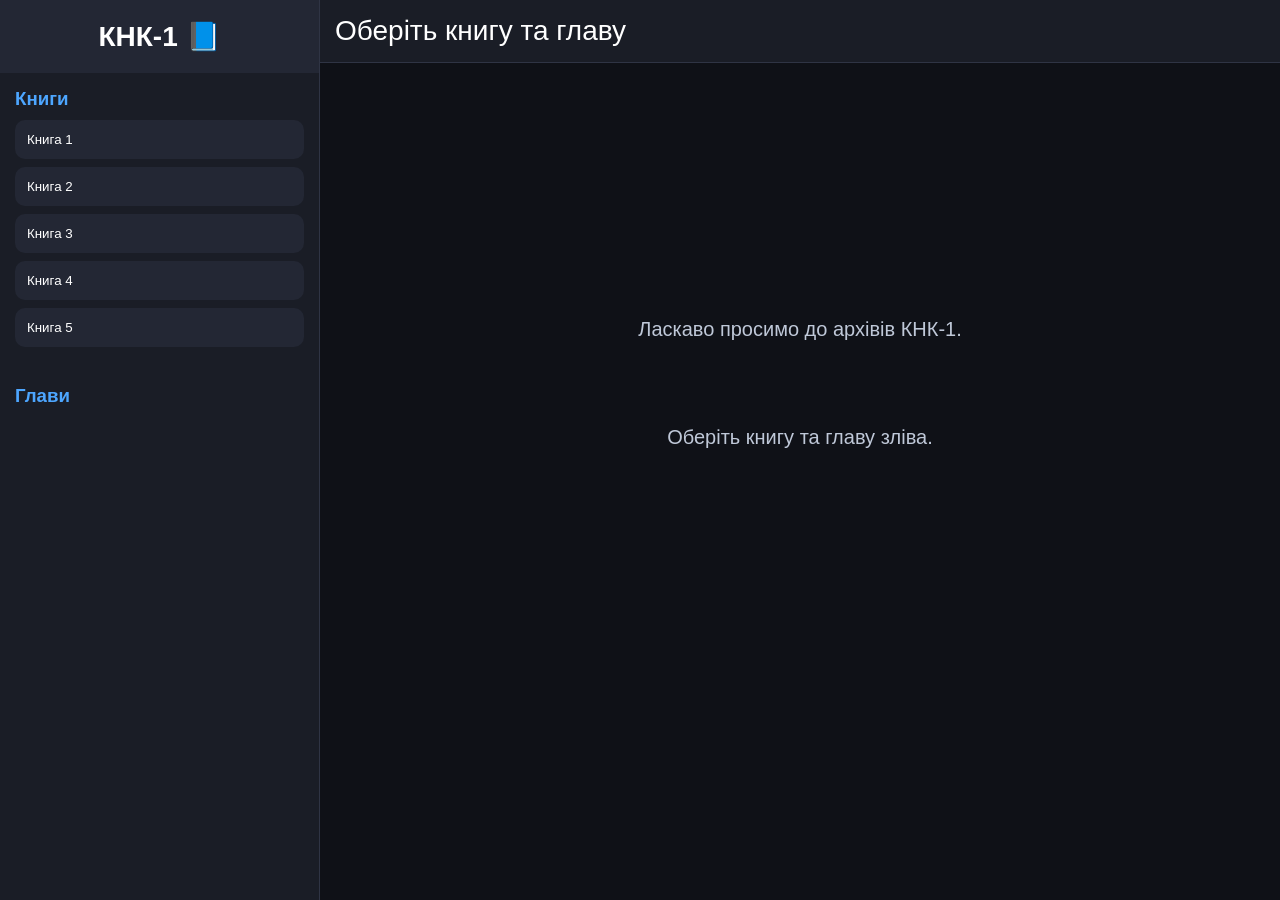
==== index.html @ b881246a "Update index.html" ====
<!DOCTYPE html>
<html lang="uk">
<head>
<meta charset="UTF-8">
<meta name="viewport" content="width=device-width, initial-scale=1.0">

<title>Новела КНК-1</title>

<style>
:root{
    --bg:#0f1117;
    --panel:#1a1d26;
    --panel2:#232734;
    --accent:#4da6ff;
    --text:#ffffff;
    --text2:#bfc8d8;
}

*{
    margin:0;
    padding:0;
    box-sizing:border-box;
    font-family:Segoe UI,sans-serif;
}

#chapterNavigation{

display:none;

justify-content:space-between;

gap:15px;

padding:20px;

background:var(--panel);
}

#chapterNavigation button{

flex:1;

border:none;

background:var(--panel2);

color:white;

padding:14px;

border-radius:10px;

cursor:pointer;

font-size:16px;

transition:.2s;
}

#chapterNavigation button:hover{

background:var(--accent);
}

body{
    background:var(--bg);
    color:var(--text);
    display:flex;
    height:100vh;
}

#sidebar{
    width:320px;
    background:var(--panel);
    border-right:1px solid #2f3444;
    overflow-y:auto;
}

.logo{
    padding:20px;
    font-size:28px;
    font-weight:bold;
    text-align:center;
    background:var(--panel2);
}

.section{
    padding:15px;
}

.section h3{
    margin-bottom:10px;
    color:var(--accent);
}

.book-btn,
.chapter-btn{
    width:100%;
    border:none;
    background:var(--panel2);
    color:white;
    margin-bottom:8px;
    padding:12px;
    border-radius:10px;
    cursor:pointer;
    transition:.2s;
    text-align:left;
}

.book-btn:hover,
.chapter-btn:hover{
    background:var(--accent);
}

.active{
    background:var(--accent)!important;
}

#content{
    flex:1;
    display:flex;
    flex-direction:column;
}

#header{
    background:var(--panel);
    padding:15px;
    border-bottom:1px solid #2f3444;
}

#title{
    font-size:28px;
}

#reader{
    flex:1;
    overflow-y:auto;
    padding:40px;
    line-height:1.8;
    font-size:20px;
    white-space:pre-wrap;
}

.placeholder{
    color:var(--text2);
    text-align:center;
    margin-top:100px;
}

@media(max-width:900px){

body{
    flex-direction:column;
}

#sidebar{
    width:100%;
    height:300px;
}

#reader{
    padding:20px;
}
}

#mobileMenuBtn{
    display:none;
}

@media(max-width:900px){

    #mobileMenuBtn{

        display:block;

        position:fixed;

        top:10px;

        left:10px;

        z-index:9999;

        border:none;

        border-radius:10px;

        padding:12px 16px;

        font-size:18px;

        cursor:pointer;
    }

    #sidebar{

        position:fixed;

        top:0;

        left:-100%;

        width:80%;

        height:100%;

        z-index:9998;

        transition:0.3s;
    }

    #sidebar.show{

        left:0;
    }

    #content{

        width:100%;
    }
}

</style>
</head>
<body>

<button id="mobileMenuBtn">☰ Меню</button>

<div id="sidebar">

<div class="logo">
КНК-1 📘
</div>

<div class="section">

<h3>Книги</h3>

<div id="books"></div>

</div>

<div class="section">

<h3>Глави</h3>

<div id="chapters"></div>

</div>

</div>

<div id="content">

<div id="header">

<div id="title">
Оберіть книгу та главу
</div>

</div>

<div id="reader">

<div class="placeholder">
Ласкаво просимо до архівів КНК-1.<br><br>
Оберіть книгу та главу зліва.
</div>

<div id="chapterNavigation">

    <button id="prevChapterBtn">
    ⬅ Попередня глава
    </button>
    
    <button id="nextChapterBtn">
    Наступна глава ➡
    </button>
    
    </div>

</div>

</div>

<script>

const BOOK_COUNT = 5;
const CHAPTERS_PER_BOOK = 15;

let currentBook = null;

const booksDiv = document.getElementById("books");
const chaptersDiv = document.getElementById("chapters");
const reader = document.getElementById("reader");
const title = document.getElementById("title");

const chapterNavigation =
document.getElementById("chapterNavigation");

const prevChapterBtn =
document.getElementById("prevChapterBtn");

const nextChapterBtn =
document.getElementById("nextChapterBtn");

let currentChapter = null;

for(let i=1;i<=BOOK_COUNT;i++){

    const btn=document.createElement("button");

    btn.className="book-btn";

    btn.textContent=`Книга ${i}`;

    btn.onclick=()=>selectBook(i);

    booksDiv.appendChild(btn);
}

function selectBook(book){

    currentBook=book;

    localStorage.setItem("lastBook",book);

    document.querySelectorAll(".book-btn")
        .forEach(b=>b.classList.remove("active"));

    document.querySelectorAll(".book-btn")[book-1]
        .classList.add("active");

    chaptersDiv.innerHTML="";

    for(let i=1;i<=CHAPTERS_PER_BOOK;i++){

        const btn=document.createElement("button");

        btn.className="chapter-btn";

        btn.textContent=`Глава ${i}`;

        btn.onclick=()=>loadChapter(book,i);

        chaptersDiv.appendChild(btn);
    }
}

async function loadChapter(book,chapter){

    try{

        const path =
        `book${book}/Глава ${chapter}.txt`;

        const response = await fetch(path);

        if(!response.ok)
            throw new Error();

        const text = await response.text();

        title.textContent=
        `Книга ${book} — Глава ${chapter}`;

        currentBook = book;
        currentChapter = chapter;

        chapterNavigation.style.display = "flex";

        reader.textContent = text;

        reader.scrollTop = 0;

        document.body.scrollTop = 0;
        document.documentElement.scrollTop = 0;

        window.scrollTo({
            top: 0,
            left: 0,
            behavior: "auto"
        });

        setTimeout(() => {

        document.getElementById("header")
        .scrollIntoView({
            block: "start"
        });

        }, 50);

        localStorage.setItem(
            "lastChapter",
            chapter
        );

        localStorage.setItem(
            "lastBook",
            book
        );
        if(window.innerWidth <= 900){

        sidebar.classList.remove("show");
        }

    }

    catch{

        reader.innerHTML=
        `<div class="placeholder">
        Не вдалося знайти файл архіву:<br>
        book${book}/Глава ${chapter}.txt
        </div>`;
    }
}

prevChapterBtn.onclick = () => {

if(currentChapter > 1){

    loadChapter(
        currentBook,
        currentChapter - 1
    );
}
};

nextChapterBtn.onclick = () => {

if(currentChapter < CHAPTERS_PER_BOOK){

    loadChapter(
        currentBook,
        currentChapter + 1
    );
}
};
const lastBook=
Number(localStorage.getItem("lastBook"));

const lastChapter=
Number(localStorage.getItem("lastChapter"));

if(lastBook){

    selectBook(lastBook);

    if(lastChapter){

        loadChapter(
            lastBook,
            lastChapter
        );
    }
}

</script>

<script>

    const mobileBtn =
    document.getElementById("mobileMenuBtn");

    const sidebar =
    document.getElementById("sidebar");

    mobileBtn.addEventListener("click", () => {

        sidebar.classList.toggle("show");
    });
    
</script>

</body>
</html>
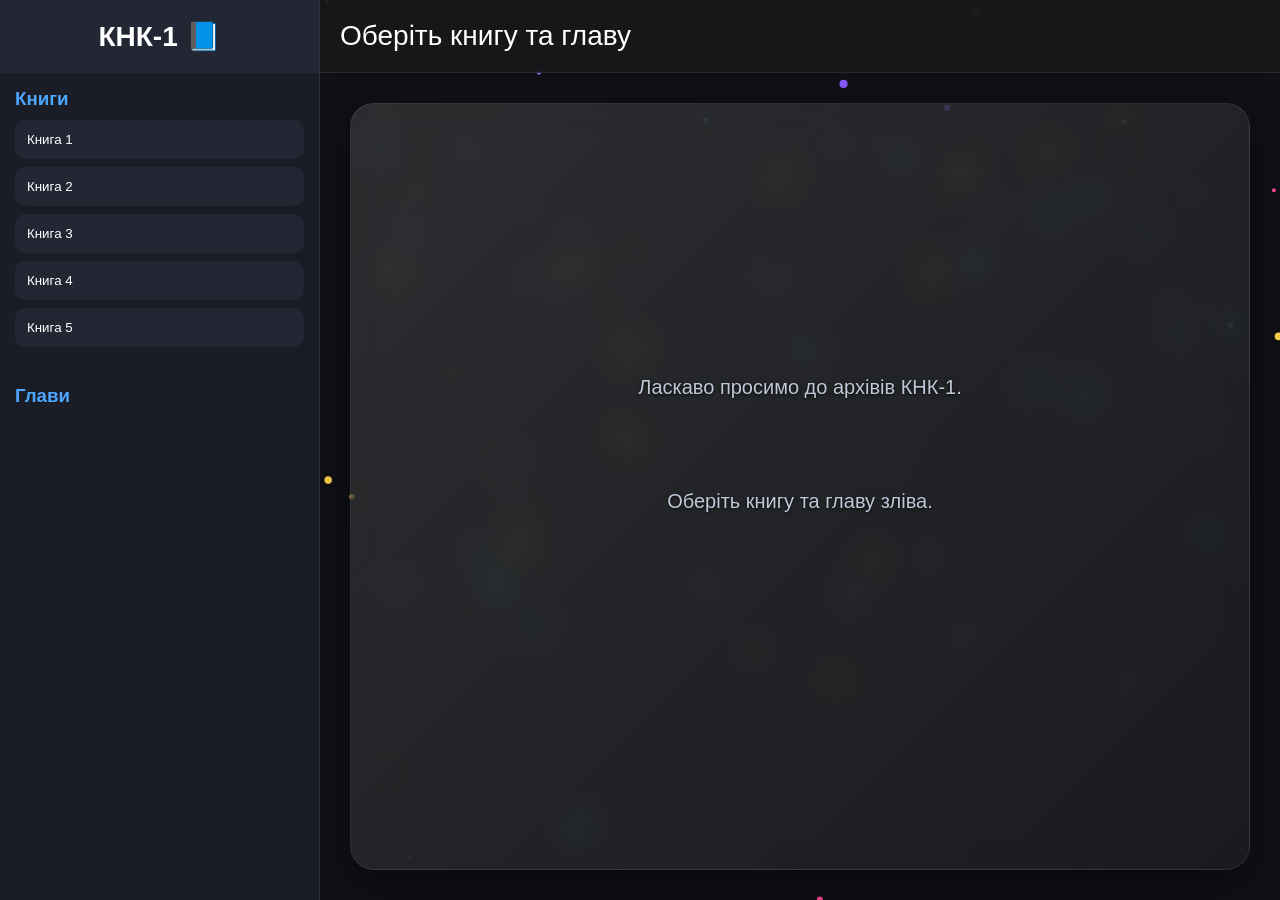
==== commit 40daa5c9: "Refactor index.html to include CSS and JS files Add external styles and scripts for improved functio" ====
--- a/index.html
+++ b/index.html
@@ -6,223 +6,12 @@
 
 <title>Новела КНК-1</title>
 
-<style>
-:root{
-    --bg:#0f1117;
-    --panel:#1a1d26;
-    --panel2:#232734;
-    --accent:#4da6ff;
-    --text:#ffffff;
-    --text2:#bfc8d8;
-}
+<link rel="stylesheet" href="style.css">
 
-*{
-    margin:0;
-    padding:0;
-    box-sizing:border-box;
-    font-family:Segoe UI,sans-serif;
-}
-
-#chapterNavigation{
-
-display:none;
-
-justify-content:space-between;
-
-gap:15px;
-
-padding:20px;
-
-background:var(--panel);
-}
-
-#chapterNavigation button{
-
-flex:1;
-
-border:none;
-
-background:var(--panel2);
-
-color:white;
-
-padding:14px;
-
-border-radius:10px;
-
-cursor:pointer;
-
-font-size:16px;
-
-transition:.2s;
-}
-
-#chapterNavigation button:hover{
-
-background:var(--accent);
-}
-
-body{
-    background:var(--bg);
-    color:var(--text);
-    display:flex;
-    height:100vh;
-}
-
-#sidebar{
-    width:320px;
-    background:var(--panel);
-    border-right:1px solid #2f3444;
-    overflow-y:auto;
-}
-
-.logo{
-    padding:20px;
-    font-size:28px;
-    font-weight:bold;
-    text-align:center;
-    background:var(--panel2);
-}
-
-.section{
-    padding:15px;
-}
-
-.section h3{
-    margin-bottom:10px;
-    color:var(--accent);
-}
-
-.book-btn,
-.chapter-btn{
-    width:100%;
-    border:none;
-    background:var(--panel2);
-    color:white;
-    margin-bottom:8px;
-    padding:12px;
-    border-radius:10px;
-    cursor:pointer;
-    transition:.2s;
-    text-align:left;
-}
-
-.book-btn:hover,
-.chapter-btn:hover{
-    background:var(--accent);
-}
-
-.active{
-    background:var(--accent)!important;
-}
-
-#content{
-    flex:1;
-    display:flex;
-    flex-direction:column;
-}
-
-#header{
-    background:var(--panel);
-    padding:15px;
-    border-bottom:1px solid #2f3444;
-}
-
-#title{
-    font-size:28px;
-}
-
-#reader{
-    flex:1;
-    overflow-y:auto;
-    padding:40px;
-    line-height:1.8;
-    font-size:20px;
-    white-space:pre-wrap;
-}
-
-.placeholder{
-    color:var(--text2);
-    text-align:center;
-    margin-top:100px;
-}
-
-@media(max-width:900px){
-
-body{
-    flex-direction:column;
-}
-
-#sidebar{
-    width:100%;
-    height:300px;
-}
-
-#reader{
-    padding:20px;
-}
-}
-
-#mobileMenuBtn{
-    display:none;
-}
-
-@media(max-width:900px){
-
-    #mobileMenuBtn{
-
-        display:block;
-
-        position:fixed;
-
-        top:10px;
-
-        left:10px;
-
-        z-index:9999;
-
-        border:none;
-
-        border-radius:10px;
-
-        padding:12px 16px;
-
-        font-size:18px;
-
-        cursor:pointer;
-    }
-
-    #sidebar{
-
-        position:fixed;
-
-        top:0;
-
-        left:-100%;
-
-        width:80%;
-
-        height:100%;
-
-        z-index:9998;
-
-        transition:0.3s;
-    }
-
-    #sidebar.show{
-
-        left:0;
-    }
-
-    #content{
-
-        width:100%;
-    }
-}
-
-</style>
 </head>
 <body>
+
+<canvas id="spaceCanvas"></canvas>    
 
 <button id="mobileMenuBtn">☰ Меню</button>
 
@@ -269,210 +58,23 @@
 
 <div id="chapterNavigation">
 
-    <button id="prevChapterBtn">
-    ⬅ Попередня глава
-    </button>
-    
-    <button id="nextChapterBtn">
-    Наступна глава ➡
-    </button>
-    
-    </div>
+<button id="prevChapterBtn">
+⬅ Попередня глава
+</button>
+
+<button id="nextChapterBtn">
+Наступна глава ➡
+</button>
 
 </div>
 
 </div>
 
-<script>
+</div>
 
-const BOOK_COUNT = 5;
-const CHAPTERS_PER_BOOK = 15;
 
-let currentBook = null;
-
-const booksDiv = document.getElementById("books");
-const chaptersDiv = document.getElementById("chapters");
-const reader = document.getElementById("reader");
-const title = document.getElementById("title");
-
-const chapterNavigation =
-document.getElementById("chapterNavigation");
-
-const prevChapterBtn =
-document.getElementById("prevChapterBtn");
-
-const nextChapterBtn =
-document.getElementById("nextChapterBtn");
-
-let currentChapter = null;
-
-for(let i=1;i<=BOOK_COUNT;i++){
-
-    const btn=document.createElement("button");
-
-    btn.className="book-btn";
-
-    btn.textContent=`Книга ${i}`;
-
-    btn.onclick=()=>selectBook(i);
-
-    booksDiv.appendChild(btn);
-}
-
-function selectBook(book){
-
-    currentBook=book;
-
-    localStorage.setItem("lastBook",book);
-
-    document.querySelectorAll(".book-btn")
-        .forEach(b=>b.classList.remove("active"));
-
-    document.querySelectorAll(".book-btn")[book-1]
-        .classList.add("active");
-
-    chaptersDiv.innerHTML="";
-
-    for(let i=1;i<=CHAPTERS_PER_BOOK;i++){
-
-        const btn=document.createElement("button");
-
-        btn.className="chapter-btn";
-
-        btn.textContent=`Глава ${i}`;
-
-        btn.onclick=()=>loadChapter(book,i);
-
-        chaptersDiv.appendChild(btn);
-    }
-}
-
-async function loadChapter(book,chapter){
-
-    try{
-
-        const path =
-        `book${book}/Глава ${chapter}.txt`;
-
-        const response = await fetch(path);
-
-        if(!response.ok)
-            throw new Error();
-
-        const text = await response.text();
-
-        title.textContent=
-        `Книга ${book} — Глава ${chapter}`;
-
-        currentBook = book;
-        currentChapter = chapter;
-
-        chapterNavigation.style.display = "flex";
-
-        reader.textContent = text;
-
-        reader.scrollTop = 0;
-
-        document.body.scrollTop = 0;
-        document.documentElement.scrollTop = 0;
-
-        window.scrollTo({
-            top: 0,
-            left: 0,
-            behavior: "auto"
-        });
-
-        setTimeout(() => {
-
-        document.getElementById("header")
-        .scrollIntoView({
-            block: "start"
-        });
-
-        }, 50);
-
-        localStorage.setItem(
-            "lastChapter",
-            chapter
-        );
-
-        localStorage.setItem(
-            "lastBook",
-            book
-        );
-        if(window.innerWidth <= 900){
-
-        sidebar.classList.remove("show");
-        }
-
-    }
-
-    catch{
-
-        reader.innerHTML=
-        `<div class="placeholder">
-        Не вдалося знайти файл архіву:<br>
-        book${book}/Глава ${chapter}.txt
-        </div>`;
-    }
-}
-
-prevChapterBtn.onclick = () => {
-
-if(currentChapter > 1){
-
-    loadChapter(
-        currentBook,
-        currentChapter - 1
-    );
-}
-};
-
-nextChapterBtn.onclick = () => {
-
-if(currentChapter < CHAPTERS_PER_BOOK){
-
-    loadChapter(
-        currentBook,
-        currentChapter + 1
-    );
-}
-};
-const lastBook=
-Number(localStorage.getItem("lastBook"));
-
-const lastChapter=
-Number(localStorage.getItem("lastChapter"));
-
-if(lastBook){
-
-    selectBook(lastBook);
-
-    if(lastChapter){
-
-        loadChapter(
-            lastBook,
-            lastChapter
-        );
-    }
-}
-
-</script>
-
-<script>
-
-    const mobileBtn =
-    document.getElementById("mobileMenuBtn");
-
-    const sidebar =
-    document.getElementById("sidebar");
-
-    mobileBtn.addEventListener("click", () => {
-
-        sidebar.classList.toggle("show");
-    });
-    
-</script>
-
+<script src="animations.js"></script>
+<script src="space.js"></script>
+<script src="script.js"></script>
 </body>
 </html>
--- a/style.css
+++ b/style.css
@@ -0,0 +1,260 @@
+:root{
+    --bg:#0f1117;
+    --panel:#1a1d26;
+    --panel2:#232734;
+    --accent:#4da6ff;
+    --text:#ffffff;
+    --text2:#bfc8d8;
+}
+
+*{
+    margin:0;
+    padding:0;
+    box-sizing:border-box;
+    font-family:Segoe UI,sans-serif;
+}
+
+body{
+    background:var(--bg);
+    color:var(--text);
+    display:flex;
+    height:100vh;
+}
+
+#sidebar{
+    width:320px;
+    background:var(--panel);
+    border-right:1px solid #2f3444;
+    overflow-y:auto;
+}
+
+.logo{
+    padding:20px;
+    font-size:28px;
+    font-weight:bold;
+    text-align:center;
+    background:var(--panel2);
+}
+
+.section{
+    padding:15px;
+}
+
+.section h3{
+    margin-bottom:10px;
+    color:var(--accent);
+}
+
+.book-btn,
+.chapter-btn{
+    width:100%;
+    border:none;
+    background:var(--panel2);
+    color:white;
+    margin-bottom:8px;
+    padding:12px;
+    border-radius:10px;
+    cursor:pointer;
+    transition:.2s;
+    text-align:left;
+}
+
+.book-btn:hover,
+.chapter-btn:hover{
+    background:var(--accent);
+}
+
+.active{
+    background:var(--accent)!important;
+}
+
+#content{
+    flex:1;
+    display:flex;
+    flex-direction:column;
+}
+
+#header{
+
+    background:rgba(25,25,25,.85);
+
+    backdrop-filter:blur(12px);
+
+    border-bottom:1px solid rgba(255,255,255,.08);
+
+    padding:20px;
+}
+
+#title{
+    font-size:28px;
+}
+
+#reader{
+
+    flex:1;
+
+    overflow-y:auto;
+
+    padding:50px;
+
+    margin:30px;
+
+    border-radius:24px;
+
+    background:
+        linear-gradient(
+            135deg,
+            rgba(70, 70, 70, 0.534),
+            rgba(40, 40, 40, 0.432)
+        );
+
+    border:
+        1px solid rgba(255,255,255,.08);
+
+    backdrop-filter:blur(15px);
+    -webkit-backdrop-filter:blur(15px);
+
+    box-shadow:
+        0 15px 45px rgba(0,0,0,.5);
+
+    line-height:1.9;
+
+    font-size:20px;
+
+    color:white;
+
+    text-shadow:
+        0 1px 3px rgba(0,0,0,.8);
+
+    white-space:pre-wrap;
+}
+
+.placeholder{
+    color:var(--text2);
+    text-align:center;
+    margin-top:100px;
+}
+
+#chapterNavigation{
+    display:none;
+    justify-content:space-between;
+    gap:15px;
+    padding:20px;
+    background:var(--panel);
+}
+
+#chapterNavigation button{
+    flex:1;
+    border:none;
+    background:var(--panel2);
+    color:white;
+    padding:14px;
+    border-radius:10px;
+    cursor:pointer;
+    font-size:16px;
+    transition:.2s;
+}
+
+#chapterNavigation button:hover{
+    background:var(--accent);
+}
+
+#mobileMenuBtn{
+    display:none;
+}
+
+@media(max-width:900px){
+
+    body{
+
+        background:#050505;
+    
+        color:var(--text);
+    
+        display:flex;
+    
+        height:100vh;
+    
+        overflow:hidden;
+    
+        position:relative;
+    }
+
+#sidebar{
+    width:100%;
+    height:300px;
+}
+
+#reader{
+
+    flex:1;
+
+    overflow-y:auto;
+
+    padding:40px;
+
+    margin:30px;
+
+    border-radius:24px;
+
+    background:#3a3a3a;
+
+    box-shadow:
+        0 0 40px rgba(0,0,0,.4);
+
+    line-height:1.9;
+
+    font-size:20px;
+
+    white-space:pre-wrap;
+
+    backdrop-filter:blur(8px);
+}
+
+#mobileMenuBtn{
+    display:block;
+    position:fixed;
+    top:10px;
+    left:10px;
+    z-index:9999;
+    border:none;
+    border-radius:10px;
+    padding:12px 16px;
+    font-size:18px;
+    cursor:pointer;
+}
+
+#sidebar{
+    position:fixed;
+    top:0;
+    left:-100%;
+    width:80%;
+    height:100%;
+    z-index:9998;
+    transition:0.3s;
+}
+
+#sidebar.show{
+    left:0;
+}
+
+#content{
+    width:100%;
+}
+
+}
+
+#spaceCanvas{
+
+    position:fixed;
+
+    top:0;
+    left:0;
+
+    width:100%;
+    height:100%;
+
+    z-index:-1;
+
+    pointer-events:none;
+}
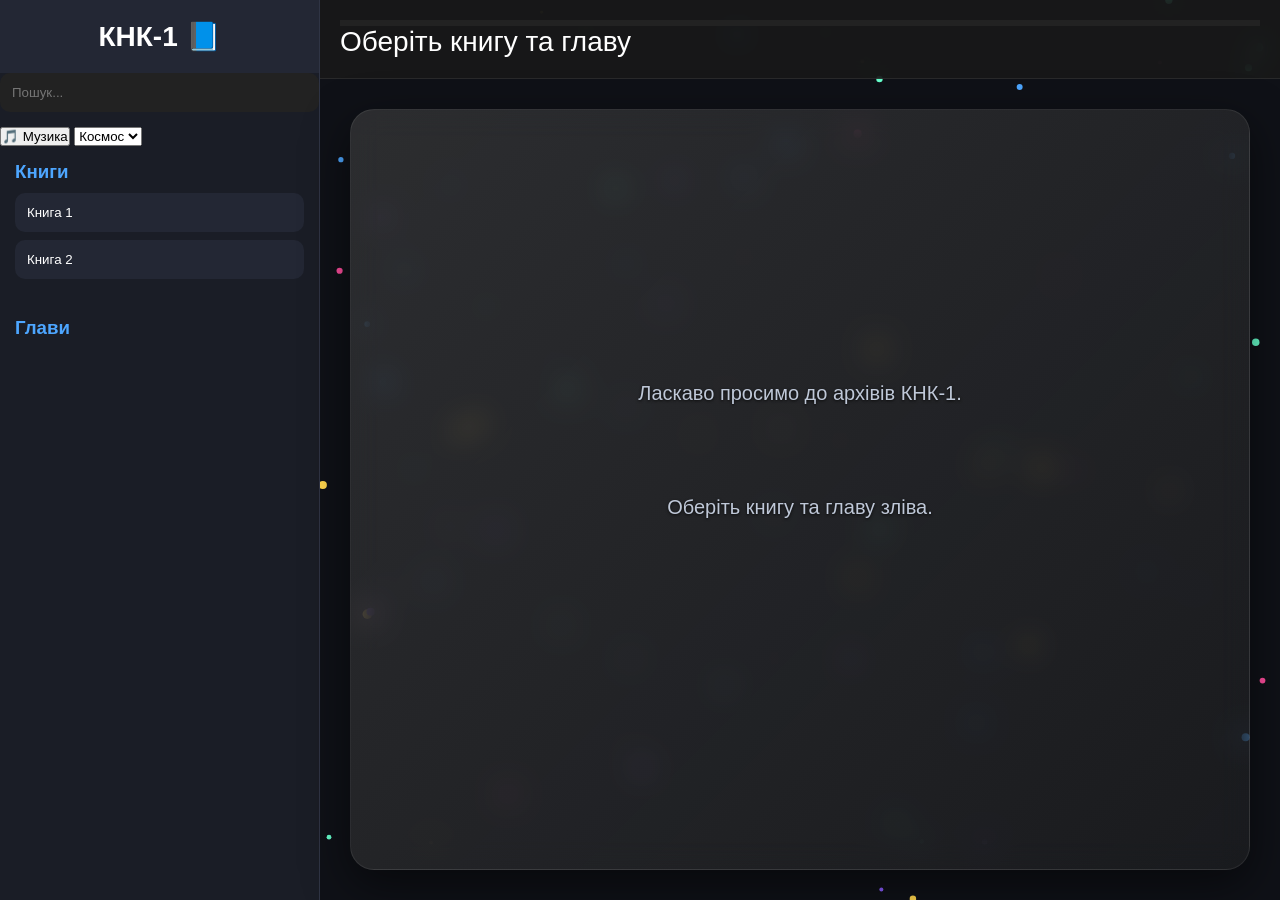
==== commit d2459a05: "Update index.html" ====
--- a/index.html
+++ b/index.html
@@ -4,12 +4,23 @@
 <meta charset="UTF-8">
 <meta name="viewport" content="width=device-width, initial-scale=1.0">
 
-<title>Новела КНК-1</title>
+<title>Новела Точка неповернення</title>
 
 <link rel="stylesheet" href="style.css">
 
 </head>
 <body>
+
+
+    
+<div id="loader">
+    <div class="spinner"></div>
+    
+    <div>
+    Завантаження архіву...
+    </div>
+    
+    </div>
 
 <canvas id="spaceCanvas"></canvas>    
 
@@ -20,6 +31,44 @@
 <div class="logo">
 КНК-1 📘
 </div>
+
+<input
+id="searchInput"
+placeholder="Пошук..."
+>
+<button id="musicBtn">
+    🎵 Музика
+    </button>
+    
+    <audio
+    id="bgMusic"
+    loop>
+    
+    <source
+    src="music.mp3"
+    type="audio/mpeg">
+    
+    </audio>
+
+<select id="themeSelect">
+
+    <option value="space">
+    Космос
+    </option>
+    
+    <option value="dark">
+    Темна
+    </option>
+    
+    <option value="light">
+    Світла
+    </option>
+    
+    <option value="neon">
+    Неон
+    </option>
+    
+    </select>
 
 <div class="section">
 
@@ -42,6 +91,9 @@
 <div id="content">
 
 <div id="header">
+<div id="progressContainer">
+    <div id="progressBar"></div>
+</div>
 
 <div id="title">
 Оберіть книгу та главу
--- a/style.css
+++ b/style.css
@@ -98,7 +98,7 @@
     padding:50px;
 
     margin:30px;
-
+ 
     border-radius:24px;
 
     background:
@@ -155,6 +155,67 @@
     transition:.2s;
 }
 
+#progressContainer{
+
+    height:6px;
+
+    width:100%;
+
+    background:#222;
+}
+
+#progressBar{
+
+    height:100%;
+
+    width:0%;
+
+    background:
+        linear-gradient(
+            90deg,
+            #4da6ff,
+            #8a5cff
+        );
+
+    transition:.2s;
+    }
+
+    body[data-theme="dark"]{
+
+        --bg:#111;
+    }
+
+    body[data-theme="light"]{
+
+        --bg:#444444;
+
+        --text:#eeeeee;
+    }
+
+    body[data-theme="neon"]{
+
+        --bg:#050505;
+
+        --accent:#00ffcc;
+    }
+
+    #searchInput{
+
+    width:100%;
+
+    padding:12px;
+
+    border:none;
+
+    border-radius:10px;
+
+    margin-bottom:15px;
+
+    background:#222;
+
+    color:white;
+}
+
 #chapterNavigation button:hover{
     background:var(--accent);
 }
@@ -185,8 +246,58 @@
     height:300px;
 }
 
+#loader{
+
+    position:fixed;
+
+    inset:0;
+
+    background:#050505;
+
+    display:flex;
+
+    flex-direction:column;
+
+    justify-content:center;
+
+    align-items:center;
+
+    gap:20px;
+
+    z-index:99999;
+}
+
+.spinner{
+
+    width:70px;
+
+    height:70px;
+
+    border:6px solid #333;
+
+    border-top-color:#4da6ff;
+
+    border-radius:50%;
+
+    animation:
+        spin 1s linear infinite;
+}
+
+@keyframes spin{
+
+    to{
+        transform:rotate(360deg);
+    }
+}
+
 #reader{
 
+    #reader{
+
+        transition:
+            opacity .25s ease;
+    }
+
     flex:1;
 
     overflow-y:auto;
@@ -197,7 +308,7 @@
 
     border-radius:24px;
 
-    background:#3a3a3a;
+    background:#3a3a3a8f;
 
     box-shadow:
         0 0 40px rgba(0,0,0,.4);
@@ -257,4 +368,4 @@
     z-index:-1;
 
     pointer-events:none;
-}+}
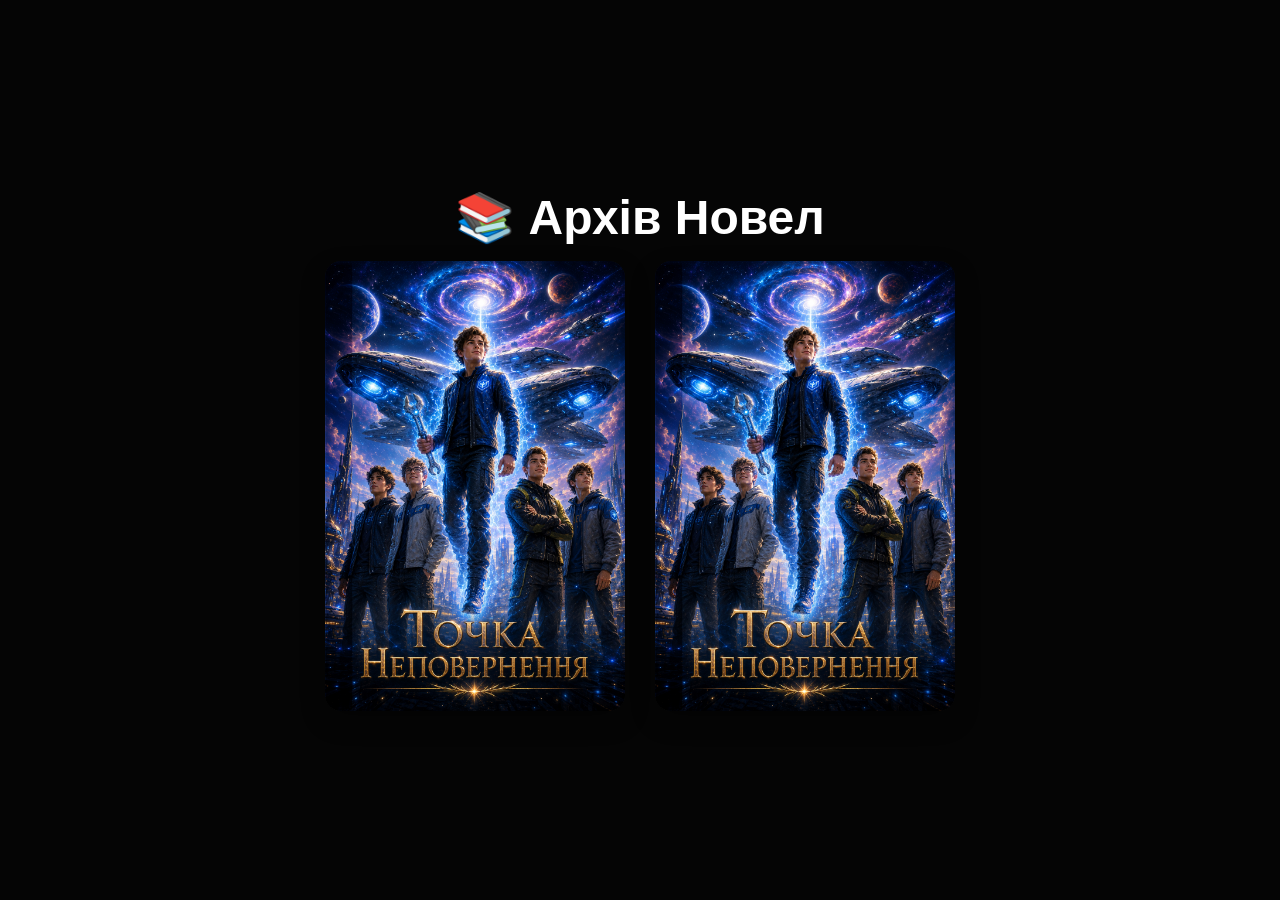
==== commit 592daef2: "Add files via upload" ====
--- a/index.html
+++ b/index.html
@@ -1,132 +1,33 @@
 <!DOCTYPE html>
 <html lang="uk">
 <head>
+
 <meta charset="UTF-8">
-<meta name="viewport" content="width=device-width, initial-scale=1.0">
 
-<title>Новела Точка неповернення</title>
+<meta name="viewport"
+content="width=device-width, initial-scale=1.0">
 
-<link rel="stylesheet" href="style.css">
+<title>Архів Новел</title>
+
+<link rel="stylesheet"
+href="style.css">
 
 </head>
+
 <body>
 
+<div class="container">
 
+    <div class="library">
+
+        <h1>📚 Архів Новел</h1>
     
-<div id="loader">
-    <div class="spinner"></div>
+        <div id="novelGrid"></div>
     
-    <div>
-    Завантаження архіву...
     </div>
     
-    </div>
-
-<canvas id="spaceCanvas"></canvas>    
-
-<button id="mobileMenuBtn">☰ Меню</button>
-
-<div id="sidebar">
-
-<div class="logo">
-КНК-1 📘
+    
 </div>
-
-<input
-id="searchInput"
-placeholder="Пошук..."
->
-<button id="musicBtn">
-    🎵 Музика
-    </button>
-    
-    <audio
-    id="bgMusic"
-    loop>
-    
-    <source
-    src="music.mp3"
-    type="audio/mpeg">
-    
-    </audio>
-
-<select id="themeSelect">
-
-    <option value="space">
-    Космос
-    </option>
-    
-    <option value="dark">
-    Темна
-    </option>
-    
-    <option value="light">
-    Світла
-    </option>
-    
-    <option value="neon">
-    Неон
-    </option>
-    
-    </select>
-
-<div class="section">
-
-<h3>Книги</h3>
-
-<div id="books"></div>
-
-</div>
-
-<div class="section">
-
-<h3>Глави</h3>
-
-<div id="chapters"></div>
-
-</div>
-
-</div>
-
-<div id="content">
-
-<div id="header">
-<div id="progressContainer">
-    <div id="progressBar"></div>
-</div>
-
-<div id="title">
-Оберіть книгу та главу
-</div>
-
-</div>
-
-<div id="reader">
-
-<div class="placeholder">
-Ласкаво просимо до архівів КНК-1.<br><br>
-Оберіть книгу та главу зліва.
-</div>
-
-<div id="chapterNavigation">
-
-<button id="prevChapterBtn">
-⬅ Попередня глава
-</button>
-
-<button id="nextChapterBtn">
-Наступна глава ➡
-</button>
-
-</div>
-
-</div>
-
-</div>
-
-
-<script src="animations.js"></script>
-<script src="space.js"></script>
-<script src="script.js"></script>
+<script src="novels.js"></script>
 </body>
-</html>
+</html>
--- a/style.css
+++ b/style.css
@@ -1,10 +1,8 @@
 :root{
-    --bg:#0f1117;
-    --panel:#1a1d26;
-    --panel2:#232734;
+    --bg:#050505;
+    --card:#222;
     --accent:#4da6ff;
-    --text:#ffffff;
-    --text2:#bfc8d8;
+    --text:#fff;
 }
 
 *{
@@ -17,355 +15,131 @@
 body{
     background:var(--bg);
     color:var(--text);
+
+    min-height:100vh;
+
     display:flex;
-    height:100vh;
+    justify-content:center;
+    align-items:center;
 }
 
-#sidebar{
-    width:320px;
-    background:var(--panel);
-    border-right:1px solid #2f3444;
-    overflow-y:auto;
+.container{
+    width:min(1200px,90%);
 }
 
-.logo{
-    padding:20px;
-    font-size:28px;
-    font-weight:bold;
+h1{
     text-align:center;
-    background:var(--panel2);
+    margin-bottom:15px;
+    font-size:48px;
 }
 
-.section{
-    padding:15px;
+p{
+    text-align:center;
+    color:#aaa;
+    margin-bottom:40px;
 }
 
-.section h3{
-    margin-bottom:10px;
-    color:var(--accent);
+/* =========================
+   Сітка новел
+========================= */
+
+#novelGrid{
+    display:flex;
+    flex-wrap:wrap;
+    justify-content:center;
+    gap:30px;
 }
 
-.book-btn,
-.chapter-btn{
-    width:100%;
-    border:none;
-    background:var(--panel2);
-    color:white;
-    margin-bottom:8px;
-    padding:12px;
-    border-radius:10px;
-    cursor:pointer;
-    transition:.2s;
-    text-align:left;
+/* =========================
+   Картка книги
+========================= */
+
+.novel-card{
+
+    width:300px;
+    height:450px;
+
+    position:relative;
+
+    overflow:hidden;
+
+    border-radius:16px;
+
+    text-decoration:none;
+
+    transition:.3s;
+
+    box-shadow:
+        0 10px 25px rgba(0,0,0,.3);
+
+    background:#111;
 }
 
-.book-btn:hover,
-.chapter-btn:hover{
-    background:var(--accent);
-}
+/* Корінець книги */
+/*
+.novel-card::before{
 
-.active{
-    background:var(--accent)!important;
-}
+    content:"";
 
-#content{
-    flex:1;
-    display:flex;
-    flex-direction:column;
-}
+    position:absolute;
 
-#header{
+    left:0;
+    top:0;
 
-    background:rgba(25,25,25,.85);
-
-    backdrop-filter:blur(12px);
-
-    border-bottom:1px solid rgba(255,255,255,.08);
-
-    padding:20px;
-}
-
-#title{
-    font-size:28px;
-}
-
-#reader{
-
-    flex:1;
-
-    overflow-y:auto;
-
-    padding:50px;
-
-    margin:30px;
- 
-    border-radius:24px;
+    width:10px;
+    height:100%;
 
     background:
         linear-gradient(
-            135deg,
-            rgba(70, 70, 70, 0.534),
-            rgba(40, 40, 40, 0.432)
+            to right,
+            #777,
+            #ddd
         );
 
-    border:
-        1px solid rgba(255,255,255,.08);
-
-    backdrop-filter:blur(15px);
-    -webkit-backdrop-filter:blur(15px);
-
-    box-shadow:
-        0 15px 45px rgba(0,0,0,.5);
-
-    line-height:1.9;
-
-    font-size:20px;
-
-    color:white;
-
-    text-shadow:
-        0 1px 3px rgba(0,0,0,.8);
-
-    white-space:pre-wrap;
+    z-index:2;
 }
-
-.placeholder{
-    color:var(--text2);
-    text-align:center;
-    margin-top:100px;
-}
-
-#chapterNavigation{
-    display:none;
-    justify-content:space-between;
-    gap:15px;
-    padding:20px;
-    background:var(--panel);
-}
-
-#chapterNavigation button{
-    flex:1;
-    border:none;
-    background:var(--panel2);
-    color:white;
-    padding:14px;
-    border-radius:10px;
-    cursor:pointer;
-    font-size:16px;
-    transition:.2s;
-}
-
-#progressContainer{
-
-    height:6px;
-
-    width:100%;
-
-    background:#222;
-}
-
-#progressBar{
-
-    height:100%;
-
-    width:0%;
-
-    background:
-        linear-gradient(
-            90deg,
-            #4da6ff,
-            #8a5cff
-        );
-
-    transition:.2s;
-    }
-
-    body[data-theme="dark"]{
-
-        --bg:#111;
-    }
-
-    body[data-theme="light"]{
-
-        --bg:#444444;
-
-        --text:#eeeeee;
-    }
-
-    body[data-theme="neon"]{
-
-        --bg:#050505;
-
-        --accent:#00ffcc;
-    }
-
-    #searchInput{
-
-    width:100%;
-
-    padding:12px;
-
-    border:none;
-
-    border-radius:10px;
-
-    margin-bottom:15px;
-
-    background:#222;
-
-    color:white;
-}
-
-#chapterNavigation button:hover{
-    background:var(--accent);
-}
-
-#mobileMenuBtn{
-    display:none;
-}
-
-@media(max-width:900px){
-
-    body{
-
-        background:#050505;
-    
-        color:var(--text);
-    
-        display:flex;
-    
-        height:100vh;
-    
-        overflow:hidden;
-    
-        position:relative;
-    }
-
-#sidebar{
-    width:100%;
-    height:300px;
-}
-
-#loader{
-
-    position:fixed;
-
-    inset:0;
-
-    background:#050505;
-
-    display:flex;
-
-    flex-direction:column;
-
-    justify-content:center;
-
-    align-items:center;
-
-    gap:20px;
-
-    z-index:99999;
-}
-
-.spinner{
-
-    width:70px;
-
-    height:70px;
-
-    border:6px solid #333;
-
-    border-top-color:#4da6ff;
-
-    border-radius:50%;
-
-    animation:
-        spin 1s linear infinite;
-}
-
-@keyframes spin{
-
-    to{
-        transform:rotate(360deg);
-    }
-}
-
-#reader{
-
-    #reader{
-
-        transition:
-            opacity .25s ease;
-    }
-
-    flex:1;
-
-    overflow-y:auto;
-
-    padding:40px;
-
-    margin:30px;
-
-    border-radius:24px;
-
-    background:#3a3a3a8f;
-
-    box-shadow:
-        0 0 40px rgba(0,0,0,.4);
-
-    line-height:1.9;
-
-    font-size:20px;
-
-    white-space:pre-wrap;
-
-    backdrop-filter:blur(8px);
-}
-
-#mobileMenuBtn{
-    display:block;
-    position:fixed;
-    top:10px;
-    left:10px;
-    z-index:9999;
-    border:none;
-    border-radius:10px;
-    padding:12px 16px;
-    font-size:18px;
-    cursor:pointer;
-}
-
-#sidebar{
-    position:fixed;
-    top:0;
-    left:-100%;
-    width:80%;
-    height:100%;
-    z-index:9998;
-    transition:0.3s;
-}
-
-#sidebar.show{
-    left:0;
-}
-
-#content{
-    width:100%;
-}
-
-}
-
-#spaceCanvas{
-
-    position:fixed;
-
-    top:0;
-    left:0;
+*/
+.novel-card img{
 
     width:100%;
     height:100%;
 
-    z-index:-1;
+    object-fit:cover;
 
-    pointer-events:none;
+    display:block;
 }
+
+.novel-card:hover{
+
+    transform:
+        translateY(-10px)
+        scale(1.03);
+
+    box-shadow:
+        0 20px 40px
+        rgba(77,166,255,.35);
+}
+
+/* Назва поверх обкладинки */
+
+.novel-title{
+
+    position:absolute;
+
+    left:0;
+    right:0;
+    bottom:0;
+
+    padding:20px;
+
+    color:white;
+
+    font-size:22px;
+    font-weight:bold;
+
+    background:
+        linear-gradient(
+            transparent,
+            rgba(0,0,0,.9)
+        );
+}
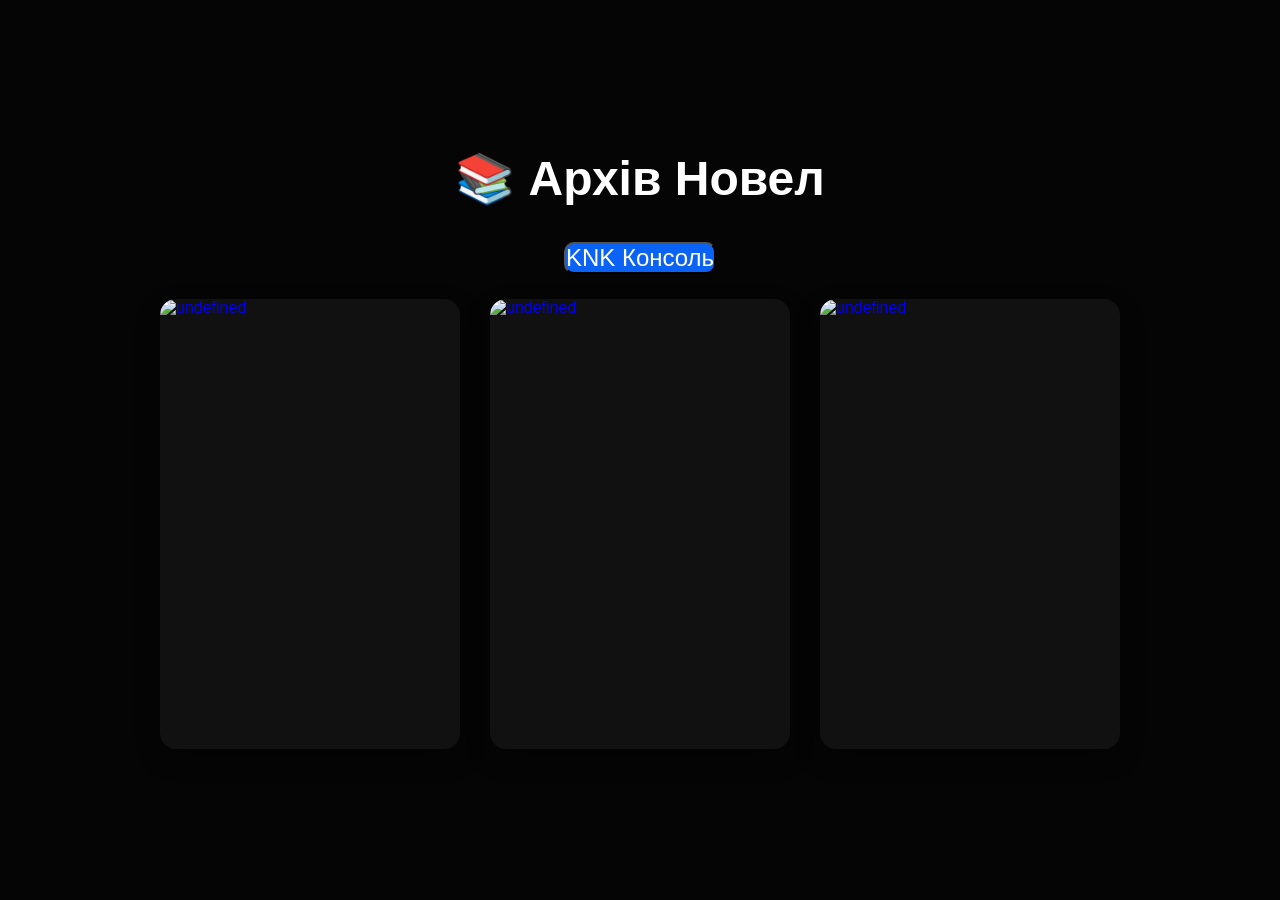
==== commit 5ed1572f: "Add files via upload" ====
--- a/index.html
+++ b/index.html
@@ -21,7 +21,9 @@
     <div class="library">
 
         <h1>📚 Архів Новел</h1>
-    
+
+        <a href="KNK-Console/index.html"><h2><button class="KNK-Console-Button"> KNK Консоль </button></h2></a>
+
         <div id="novelGrid"></div>
     
     </div>
@@ -30,4 +32,4 @@
 </div>
 <script src="novels.js"></script>
 </body>
-</html>+</html>
--- a/style.css
+++ b/style.css
@@ -31,6 +31,25 @@
     text-align:center;
     margin-bottom:15px;
     font-size:48px;
+}
+
+h2{
+    text-align:center;
+    margin-bottom:15px;
+    font-size:48px;
+}
+
+.KNK-Console-Button {
+    border-radius: 10px;
+    color: white;
+    transition: .2s linear;
+    background: #0B63F6;
+    margin-bottom:10px;
+    font-size:24px;
+}
+
+.KNK-Console-Button:hover {
+    box-shadow: 0 0 0 2px white, 0 0 0 4px #3C82F8;
 }
 
 p{
@@ -142,4 +161,4 @@
             transparent,
             rgba(0,0,0,.9)
         );
-}+}
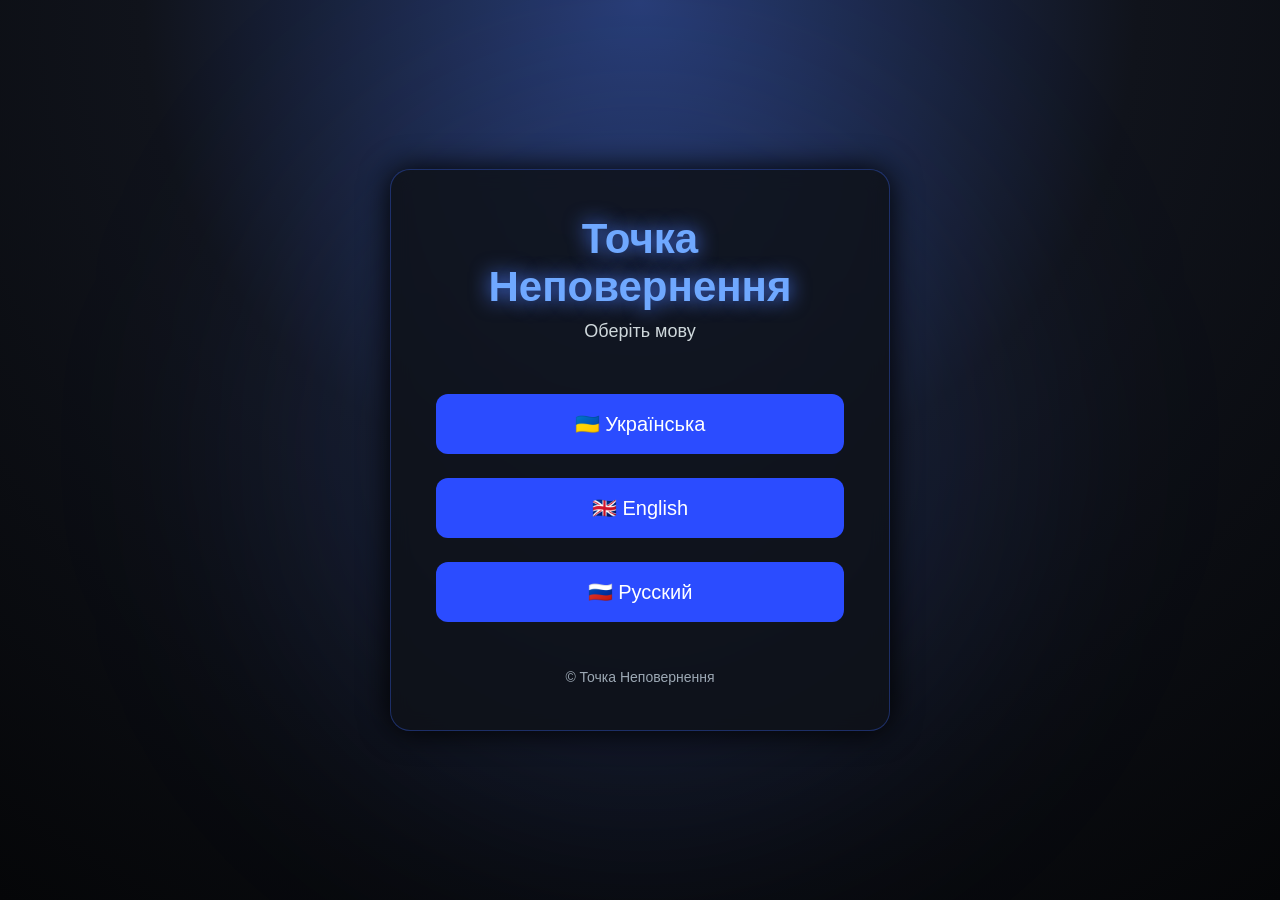
==== commit 4802261b: "Add files via upload" ====
--- a/index.html
+++ b/index.html
@@ -1,35 +1,139 @@
 <!DOCTYPE html>
 <html lang="uk">
 <head>
+<meta charset="UTF-8">
+<meta name="viewport" content="width=device-width, initial-scale=1.0">
 
-<meta charset="UTF-8">
+<title>Точка Неповернення</title>
 
-<meta name="viewport"
-content="width=device-width, initial-scale=1.0">
+<style>
+*{
+    margin:0;
+    padding:0;
+    box-sizing:border-box;
+    font-family:Segoe UI,Arial,sans-serif;
+}
 
-<title>Архів Новел</title>
+body{
+    background:
+        radial-gradient(circle at top,#273c75,#10131b 45%,#050608 100%);
+    height:100vh;
+    display:flex;
+    justify-content:center;
+    align-items:center;
+    overflow:hidden;
+    color:white;
+}
 
-<link rel="stylesheet"
-href="style.css">
+/* Фонове світіння */
+body::before{
+    content:"";
+    position:absolute;
+    width:700px;
+    height:700px;
+    border-radius:50%;
+    background:#4d7cff22;
+    filter:blur(120px);
+    animation:pulse 5s infinite alternate;
+}
 
+@keyframes pulse{
+    from{transform:scale(1);}
+    to{transform:scale(1.2);}
+}
+
+.container{
+    position:relative;
+    width:500px;
+    max-width:90%;
+    background:rgba(15,18,25,.85);
+    border:1px solid #3d6bff55;
+    border-radius:20px;
+    padding:45px;
+    text-align:center;
+    backdrop-filter:blur(10px);
+    box-shadow:0 0 30px #000;
+}
+
+h1{
+    font-size:42px;
+    margin-bottom:10px;
+    color:#6fa8ff;
+    text-shadow:0 0 20px #4d7cff;
+}
+
+.subtitle{
+    color:#cfd8dc;
+    margin-bottom:40px;
+    font-size:18px;
+}
+
+button{
+    width:100%;
+    padding:18px;
+    margin:12px 0;
+    font-size:20px;
+    border:none;
+    border-radius:12px;
+    cursor:pointer;
+    color:white;
+    background:#2b4cff;
+    transition:.25s;
+}
+
+button:hover{
+    transform:scale(1.03);
+    background:#4d7cff;
+    box-shadow:0 0 20px #4d7cff;
+}
+
+.footer{
+    margin-top:35px;
+    color:#9ca8b4;
+    font-size:14px;
+}
+</style>
 </head>
 
 <body>
 
 <div class="container">
 
-    <div class="library">
+<h1>Точка Неповернення</h1>
 
-        <h1>📚 Архів Новел</h1>
+<div class="subtitle">
+Оберіть мову
+</div>
 
-        <a href="KNK-Console/index.html"><h2><button class="KNK-Console-Button"> KNK Консоль </button></h2></a>
+<button onclick="selectLanguage('ua')">
+🇺🇦 Українська
+</button>
 
-        <div id="novelGrid"></div>
-    
-    </div>
-    
-    
+<button onclick="selectLanguage('en')">
+🇬🇧 English
+</button>
+
+<button onclick="selectLanguage('ru')">
+🇷🇺 Русский
+</button>
+
+<div class="footer">
+© Точка Неповернення
 </div>
-<script src="novels.js"></script>
+
+</div>
+
+<script>
+function selectLanguage(lang){
+
+    // Запам'ятовуємо вибір
+    localStorage.setItem("language", lang);
+
+    // Переходимо до потрібної папки
+    window.location.href = lang + "/index.html";
+
+}
+</script>
+
 </body>
-</html>
+</html>
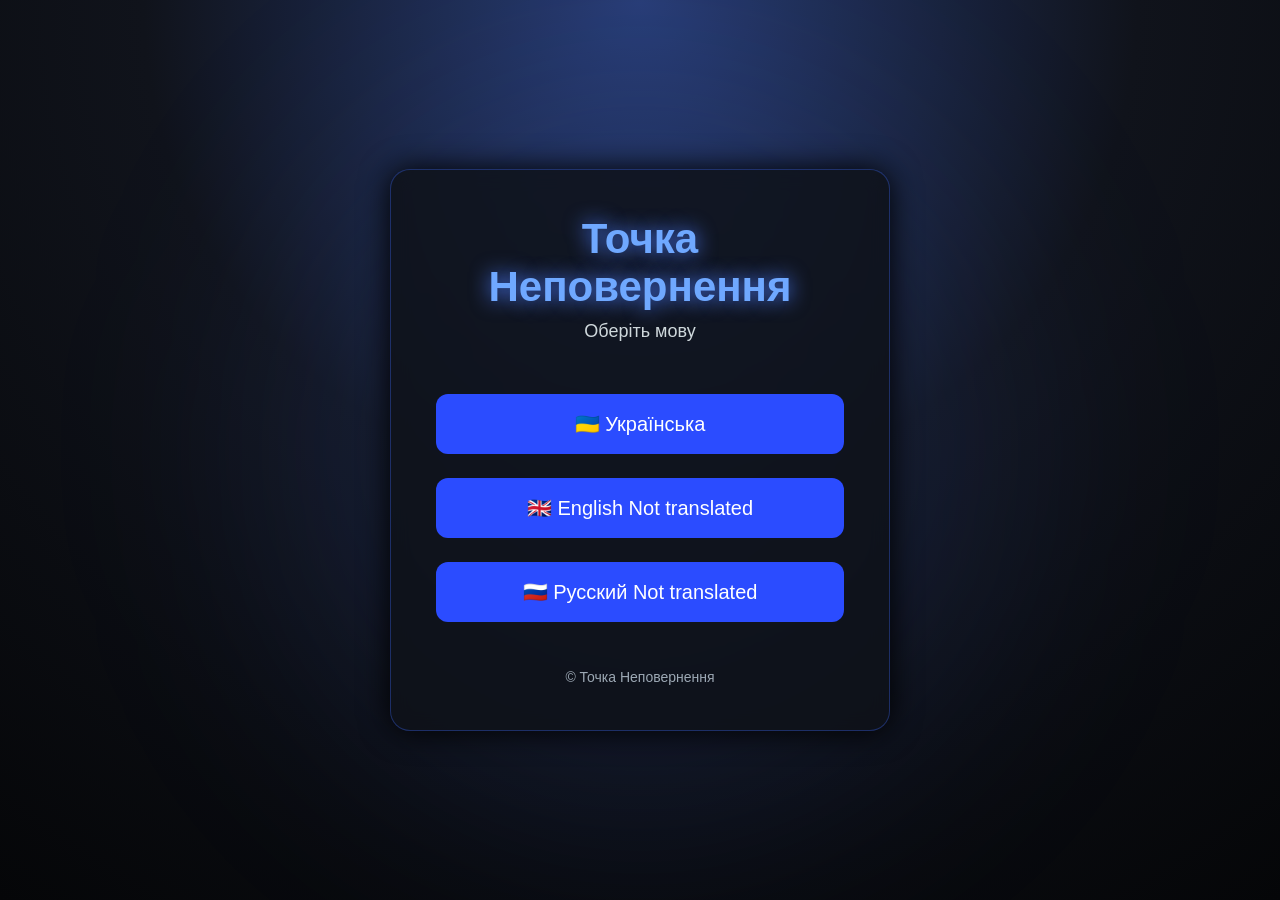
==== commit 8511534c: "Update index.html" ====
--- a/index.html
+++ b/index.html
@@ -111,10 +111,12 @@
 
 <button onclick="selectLanguage('en')">
 🇬🇧 English
+Not translated
 </button>
 
 <button onclick="selectLanguage('ru')">
 🇷🇺 Русский
+Not translated
 </button>
 
 <div class="footer">
@@ -136,4 +138,4 @@
 </script>
 
 </body>
-</html>+</html>
